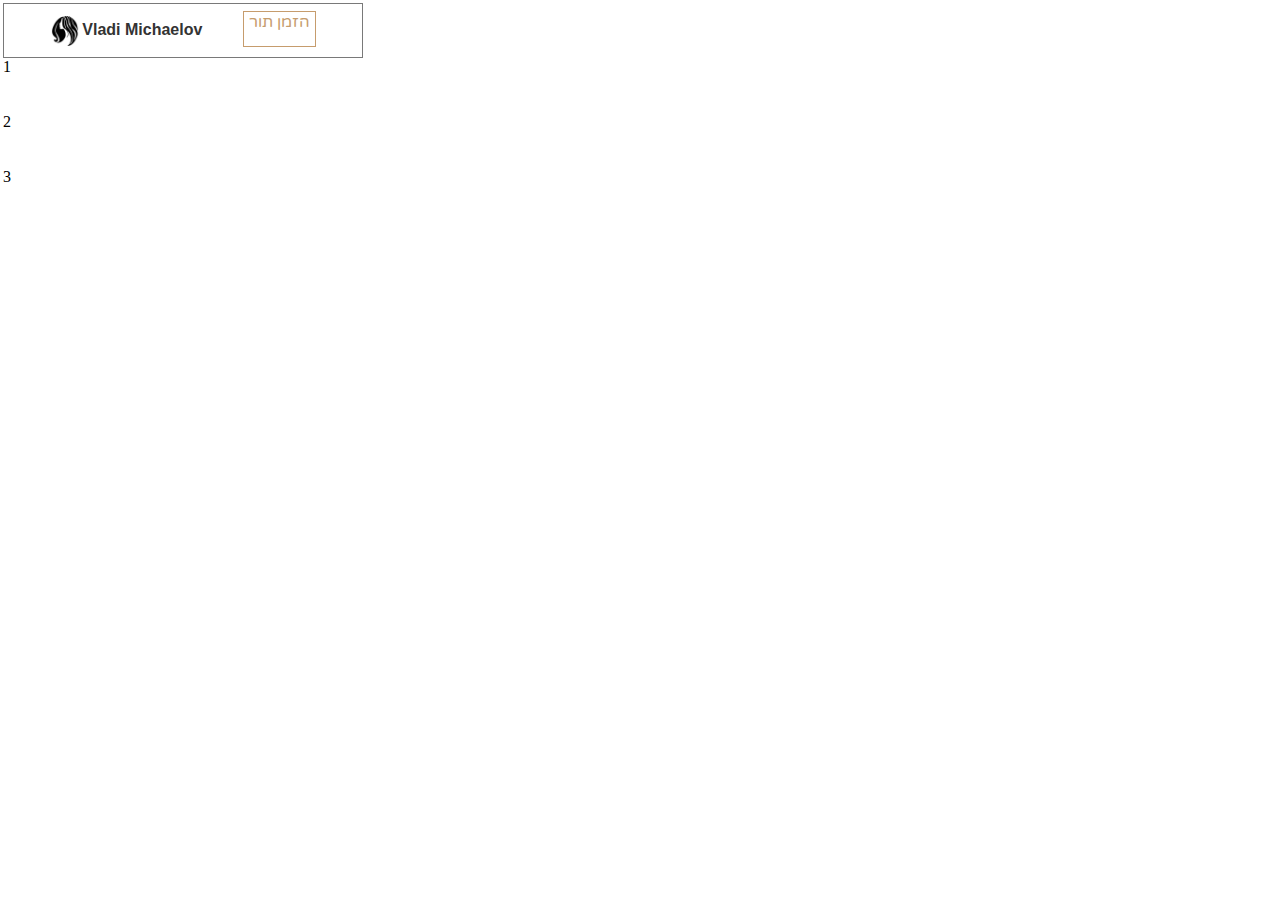
==== index.html @ 9dd2c102 "init commit" ====
<!DOCTYPE html>
<html lang="en">
  <head>
    <meta charset="UTF-8" />
    <meta http-equiv="X-UA-Compatible" content="IE=edge" />
    <meta name="viewport" content="width=device-width, initial-scale=1.0" />

    <link rel="stylesheet" href="styles.css" />

    <title>Vladi Michaelov</title>
  </head>
  <body>
    <div class="container">
      <div class="header">
        <img src="./pics/header-pic.png" id="headerPic" alt="" />
        <p class="vladi">Vladi Michaelov</p>
        <p class="book">הזמן תור</p>
      </div>
      <div class="div mainPic">1</div>
      <div class="div newOnShelf">2</div>
      <div class="div rotatingPics">3</div>
    </div>
    <script src="script.js"></script>
  </body>
</html>
---- styles.css ----
@import url('https://fonts.googleapis.com/css2?family=Assistant:wght@400;700&display=swap');
@import url('https://fonts.googleapis.com/css2?family=Varela+Round&display=swap');



body {
  margin: 3px;
}
.container {
  display: grid;
  margin: auto auto;
  padding: auto;
  grid-template-columns: 360px;
  grid-template-rows: 1fr 1fr 1fr 1fr 1fr;
}

.header {
  display: flex;
  justify-content: center;
  align-content: center;
  width: 360px;
  height: 55px;
  padding: 20px;
  border: 1px solid #797979;
  background-color: #ffffff;
  box-sizing: border-box;
  grid-column-start: 1;
  grid-row-start: 1;
}

#headerPic {
  position: relative;
  bottom: 0.5em;
  padding: 0px 0px 2px 0px;
  width: 30px;
  height: 30px;
}

.vladi {
  position: relative;
  right:1.2em;
  bottom: 1.2em;
  width: 163px;
  height: 39px;
  background-color: rgba(255, 255, 255, 0);
  box-sizing: border-box;
  font-family: "Playfair Display Bold Roman", "Playfair Display Regular Roman",
    "Playfair Display", sans-serif;
  font-weight: 700;
  color: #333333;
  text-align: center;
  line-height: normal;
}

.book {
  position: relative;
  bottom: 1.8em;
    width: 73px;
    height: 36px;
    border: 1px solid #c69c6d;
    background-color: rgba(255, 255, 255, 0);
    box-sizing: border-box;
    font-family: "Varela Round", sans-serif;
    color: #c69c6d;
    text-align: center;
    line-height: normal;
  }
}
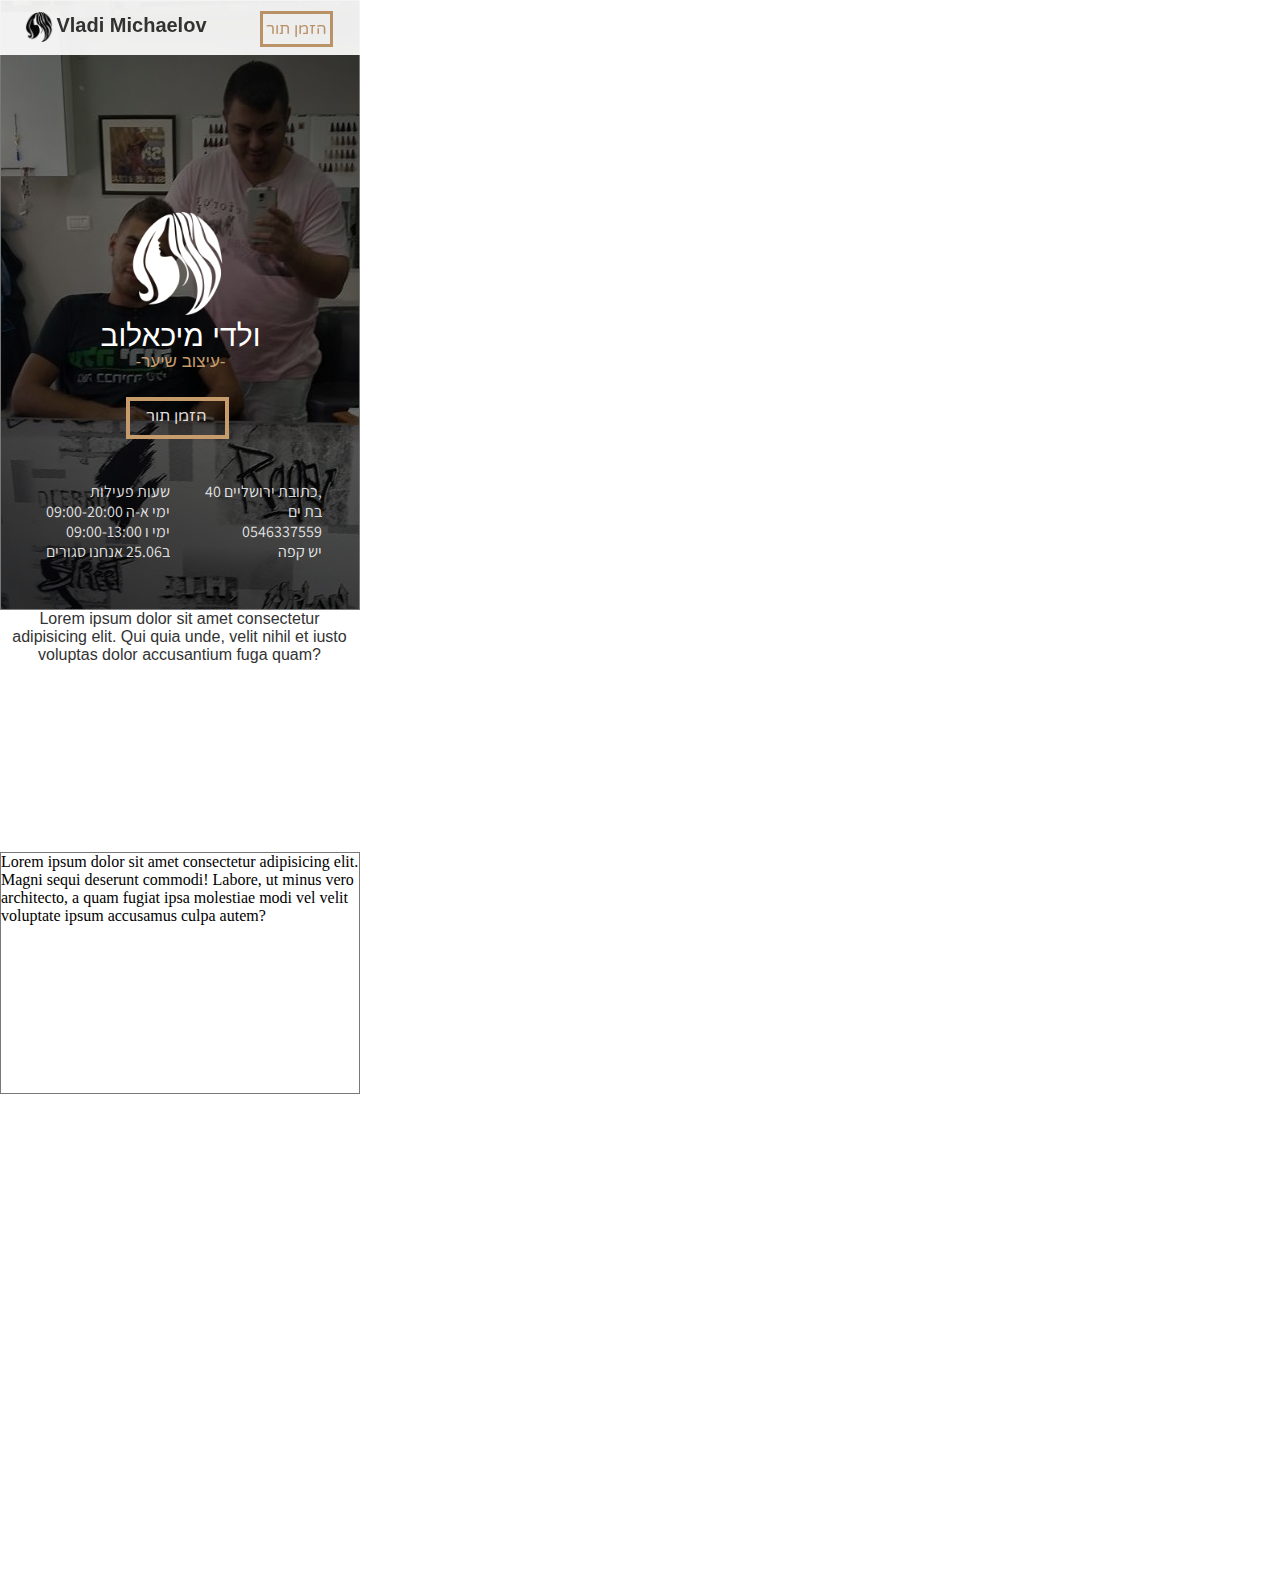
==== commit 39432360: "added content and adjusted positions of content" ====
--- a/index.html
+++ b/index.html
@@ -5,7 +5,7 @@
     <meta http-equiv="X-UA-Compatible" content="IE=edge" />
     <meta name="viewport" content="width=device-width, initial-scale=1.0" />
 
-    <link rel="stylesheet" href="styles.css" />
+    <link rel="stylesheet" href="style.css" />
 
     <title>Vladi Michaelov</title>
   </head>
@@ -14,11 +14,38 @@
       <div class="header">
         <img src="./pics/header-pic.png" id="headerPic" alt="" />
         <p class="vladi">Vladi Michaelov</p>
-        <p class="book">הזמן תור</p>
+        <p class="book1">הזמן תור</p>
       </div>
-      <div class="div mainPic">1</div>
-      <div class="div newOnShelf">2</div>
-      <div class="div rotatingPics">3</div>
+      <div class="topPic">
+        <p class="mainSymbol">
+          <img src="./pics/mainPic.png" alt="" class="mainPic" />
+        </p>
+        <p class="nameLine">ולדי מיכאלוב</p>
+        <p class="profTag">-עיצוב שיער-</p>
+        <p class="book2">הזמן תור</p>
+        <div class="infoContainer">
+          <p class="info info1">
+            כתובת ירושליים 40,<br />
+            בת ים <br />0546337559 <br />יש קפה
+          </p>
+          <p class="info info2">
+            שעות פעילות <br />
+            09:00-20:00 ימי א-ה <br />
+            09:00-13:00 ימי ו <br />
+
+            ב25.06 אנחנו סגורים
+          </p>
+        </div>
+      </div>
+      <div class="div newOnShelf">
+        Lorem ipsum dolor sit amet consectetur adipisicing elit. Qui quia unde,
+        velit nihil et iusto voluptas dolor accusantium fuga quam?
+      </div>
+      <div class="div rotatingPics">
+        Lorem ipsum dolor sit amet consectetur adipisicing elit. Magni sequi
+        deserunt commodi! Labore, ut minus vero architecto, a quam fugiat ipsa
+        molestiae modi vel velit voluptate ipsum accusamus culpa autem?
+      </div>
     </div>
     <script src="script.js"></script>
   </body>
--- a/style.css
+++ b/style.css
@@ -0,0 +1,170 @@
+@import url("https://fonts.googleapis.com/css2?family=Assistant:wght@400;700&display=swap");
+@import url("https://fonts.googleapis.com/css2?family=Varela+Round&display=swap");
+
+body {
+  margin: 0px;
+}
+.container {
+  display: grid;
+  margin: auto auto;
+  padding: auto;
+  grid-template-columns: 360px;
+  grid-template-rows: 38.125em 1fr 1fr 1fr 1fr;
+}
+
+.header {
+  display: flex;
+  /* justify-content: center; */
+  align-content: center;
+  position: fixed;
+  top: 0;
+  opacity: 92%;
+  filter: blur(0.3px);
+  width: 360px;
+  height: 55px;
+  background-color: #ffffff;
+  box-sizing: border-box;
+  z-index: 10;
+}
+
+#headerPic {
+  position: absolute;
+  left: 24px;
+  bottom: 11px;
+  padding: 0px 0px 2px 0px;
+  width: 30px;
+  height: 30px;
+}
+
+.vladi {
+  position: absolute;
+  left: 50px;
+  bottom: -2px;
+  width: 163px;
+  font-size: 20px;
+  background-color: rgba(255, 255, 255, 0);
+  box-sizing: border-box;
+  font-family: "Playfair Display Bold Roman", "Playfair Display Regular Roman",
+    "Playfair Display", sans-serif;
+  font-weight: 700;
+  color: #333333;
+  text-align: center;
+  /* line-height: normal; */
+  opacity: 100%;
+}
+
+.book1 {
+  position: absolute;
+  right: 27px;
+  top: -0.3em;
+  width: 73px;
+  height: 36px;
+  padding-top: 0.3em;
+  border: 3px solid #c69c6d;
+  background-color: rgba(255, 255, 255, 0);
+  box-sizing: border-box;
+  font-family: "Varela Round", sans-serif;
+  color: #c69c6d;
+  text-align: center;
+  line-height: normal;
+}
+
+.topPic {
+  background-image: url(./pics/topPic.png),
+    linear-gradient(
+      -150.57837368514885deg,
+      rgba(0, 0, 0, 0.74) 7.678104774544462%,
+      rgba(0, 0, 0, 0.51) 41.23289996427217%,
+      rgba(0, 0, 0, 0.78) 95.98019737909107%
+    );
+  background-blend-mode: multiply;
+  grid-row-start: 1;
+  width: 360px;
+  border: 1px solid #797979;
+  box-sizing: border-box;
+  z-index: 5;
+}
+
+.mainPic {
+  width: 103px;
+  height: 103px;
+  position: relative;
+  left: 35%;
+  top: 195px;
+}
+
+.nameLine {
+  position: relative;
+  top: 165px;
+  width: 359px;
+  height: 58px;
+  font-size: 30px;
+  font-family: "Arial Regular", "Arial", sans-serif;
+  color: white;
+  text-align: center;
+}
+
+.profTag {
+  position: relative;
+  top: 110px;
+  width: 359px;
+  height: 58px;
+  font-size: 17px;
+  font-family: "Arial Regular", "Arial", sans-serif;
+  text-align: center;
+  color: #c69c6d;
+}
+
+.book2 {
+  position: relative;
+  top: 80px;
+  left: 35%;
+  width: 103px;
+  height: 42px;
+  border: 4px solid #c69c6d;
+  box-sizing: border-box;
+  font-family: "Varela Round", sans-serif;
+  color: rgba(255, 255, 255, 0.87);
+  padding: 5px 0px 0px 16px;
+}
+
+.infoContainer {
+  display: flex;
+  position: relative;
+  top: 110px;
+  line-height: 20px;
+  font-family: "Assistant", sans-serif;
+  color: rgba(255, 255, 255, 0.87);
+  text-align: right;
+}
+
+.info1 {
+  position: inherit;
+  bottom: 19px;
+  left: 57%;
+}
+
+.info2 {
+  position: inherit;
+  bottom: 19px;
+  right: 20%;
+}
+
+.newOnShelf {
+  width: 359px;
+
+  background-color: rgba(255, 255, 255, 0);
+  box-sizing: border-box;
+  font-family: "Arial Regular", "Arial", sans-serif;
+  color: #333333;
+  text-align: center;
+  line-height: normal;
+}
+
+.rotatingPics {
+  width: 360px;
+  height: 242px;
+  border: 1px solid #797979;
+  background-color: #ffffff;
+  box-sizing: border-box;
+}
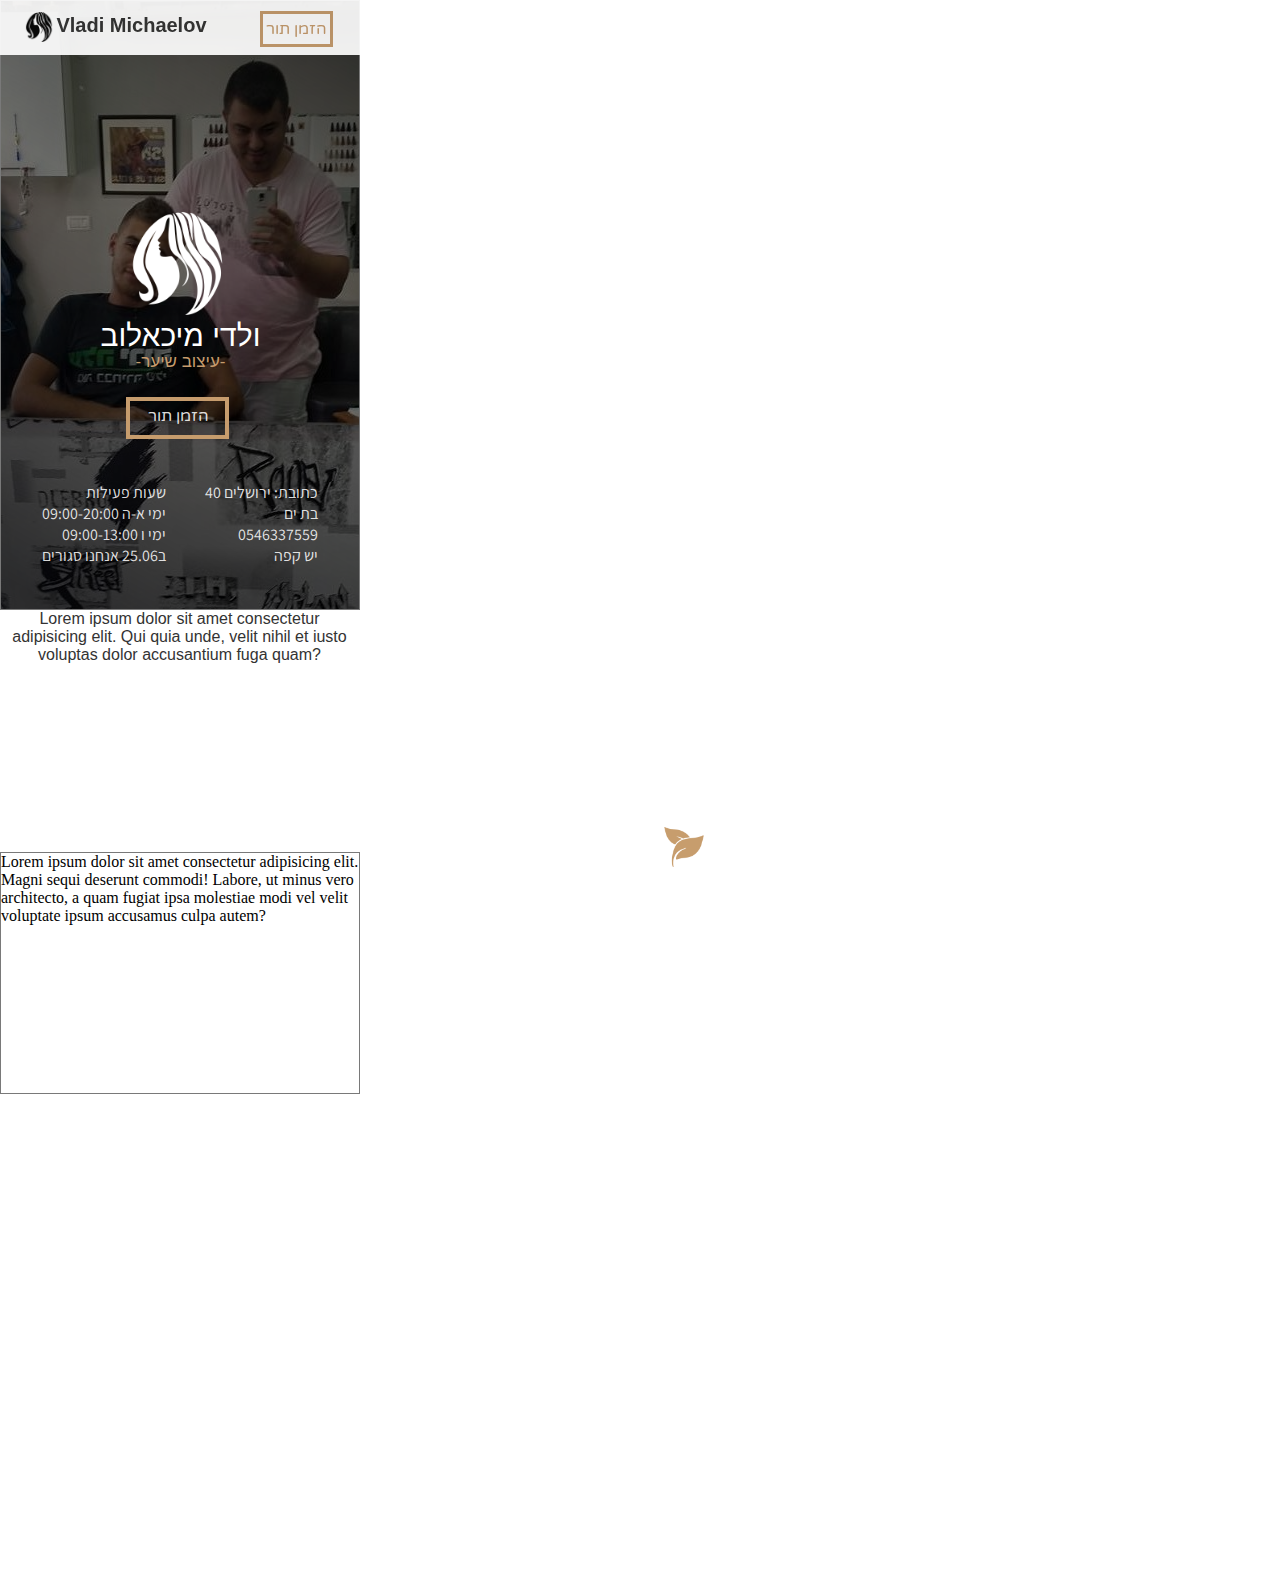
==== commit ac9f87b8: "fixed responsive elements in buttons, leaf and header" ====
--- a/index.html
+++ b/index.html
@@ -13,8 +13,8 @@
     <div class="container">
       <div class="header">
         <img src="./pics/header-pic.png" id="headerPic" alt="" />
-        <p class="vladi">Vladi Michaelov</p>
-        <p class="book1">הזמן תור</p>
+        <p class="headerText">Vladi Michaelov</p>
+        <p class="bookBtn book1">הזמן תור</p>
       </div>
       <div class="topPic">
         <p class="mainSymbol">
@@ -22,24 +22,28 @@
         </p>
         <p class="nameLine">ולדי מיכאלוב</p>
         <p class="profTag">-עיצוב שיער-</p>
-        <p class="book2">הזמן תור</p>
+        <p class="bookBtn book2">הזמן תור</p>
         <div class="infoContainer">
           <p class="info info1">
-            כתובת ירושליים 40,<br />
+            כתובת: ירושלים 40<br />
             בת ים <br />0546337559 <br />יש קפה
           </p>
           <p class="info info2">
             שעות פעילות <br />
             09:00-20:00 ימי א-ה <br />
             09:00-13:00 ימי ו <br />
-
             ב25.06 אנחנו סגורים
           </p>
         </div>
+        <p class="leaf">
+          <img src="./pics/leaf.png" alt="leaf" width="40px;" />
+        </p>
       </div>
-      <div class="div newOnShelf">
-        Lorem ipsum dolor sit amet consectetur adipisicing elit. Qui quia unde,
-        velit nihil et iusto voluptas dolor accusantium fuga quam?
+      <div class="midContainer">
+        <div class="div newOnShelf">
+          Lorem ipsum dolor sit amet consectetur adipisicing elit. Qui quia
+          unde, velit nihil et iusto voluptas dolor accusantium fuga quam?
+        </div>
       </div>
       <div class="div rotatingPics">
         Lorem ipsum dolor sit amet consectetur adipisicing elit. Magni sequi
--- a/style.css
+++ b/style.css
@@ -36,7 +36,7 @@
   height: 30px;
 }
 
-.vladi {
+.headerText {
   position: absolute;
   left: 50px;
   bottom: -2px;
@@ -53,6 +53,16 @@
   opacity: 100%;
 }
 
+.bookBtn {
+  border: 3px solid #c69c6d;
+  background-color: rgba(255, 255, 255, 0);
+  box-sizing: border-box;
+  font-family: "Varela Round", sans-serif;
+  color: #c69c6d;
+  text-align: center;
+  line-height: normal;
+}
+
 .book1 {
   position: absolute;
   right: 27px;
@@ -60,13 +70,6 @@
   width: 73px;
   height: 36px;
   padding-top: 0.3em;
-  border: 3px solid #c69c6d;
-  background-color: rgba(255, 255, 255, 0);
-  box-sizing: border-box;
-  font-family: "Varela Round", sans-serif;
-  color: #c69c6d;
-  text-align: center;
-  line-height: normal;
 }
 
 .topPic {
@@ -125,29 +128,37 @@
   box-sizing: border-box;
   font-family: "Varela Round", sans-serif;
   color: rgba(255, 255, 255, 0.87);
-  padding: 5px 0px 0px 16px;
+  padding: 5px 0px 0px 1px;
 }
 
 .infoContainer {
   display: flex;
   position: relative;
   top: 110px;
-  line-height: 20px;
   font-family: "Assistant", sans-serif;
   color: rgba(255, 255, 255, 0.87);
-  text-align: right;
 }
 
 .info1 {
+  text-align: right;
   position: inherit;
   bottom: 19px;
   left: 57%;
 }
 
 .info2 {
+  text-align: right;
   position: inherit;
   bottom: 19px;
   right: 20%;
+}
+
+.leaf {
+  grid-row-start: 3;
+  height: auto;
+  position: absolute;
+  bottom: 13px;
+  right: 45%;
 }
 
 .newOnShelf {
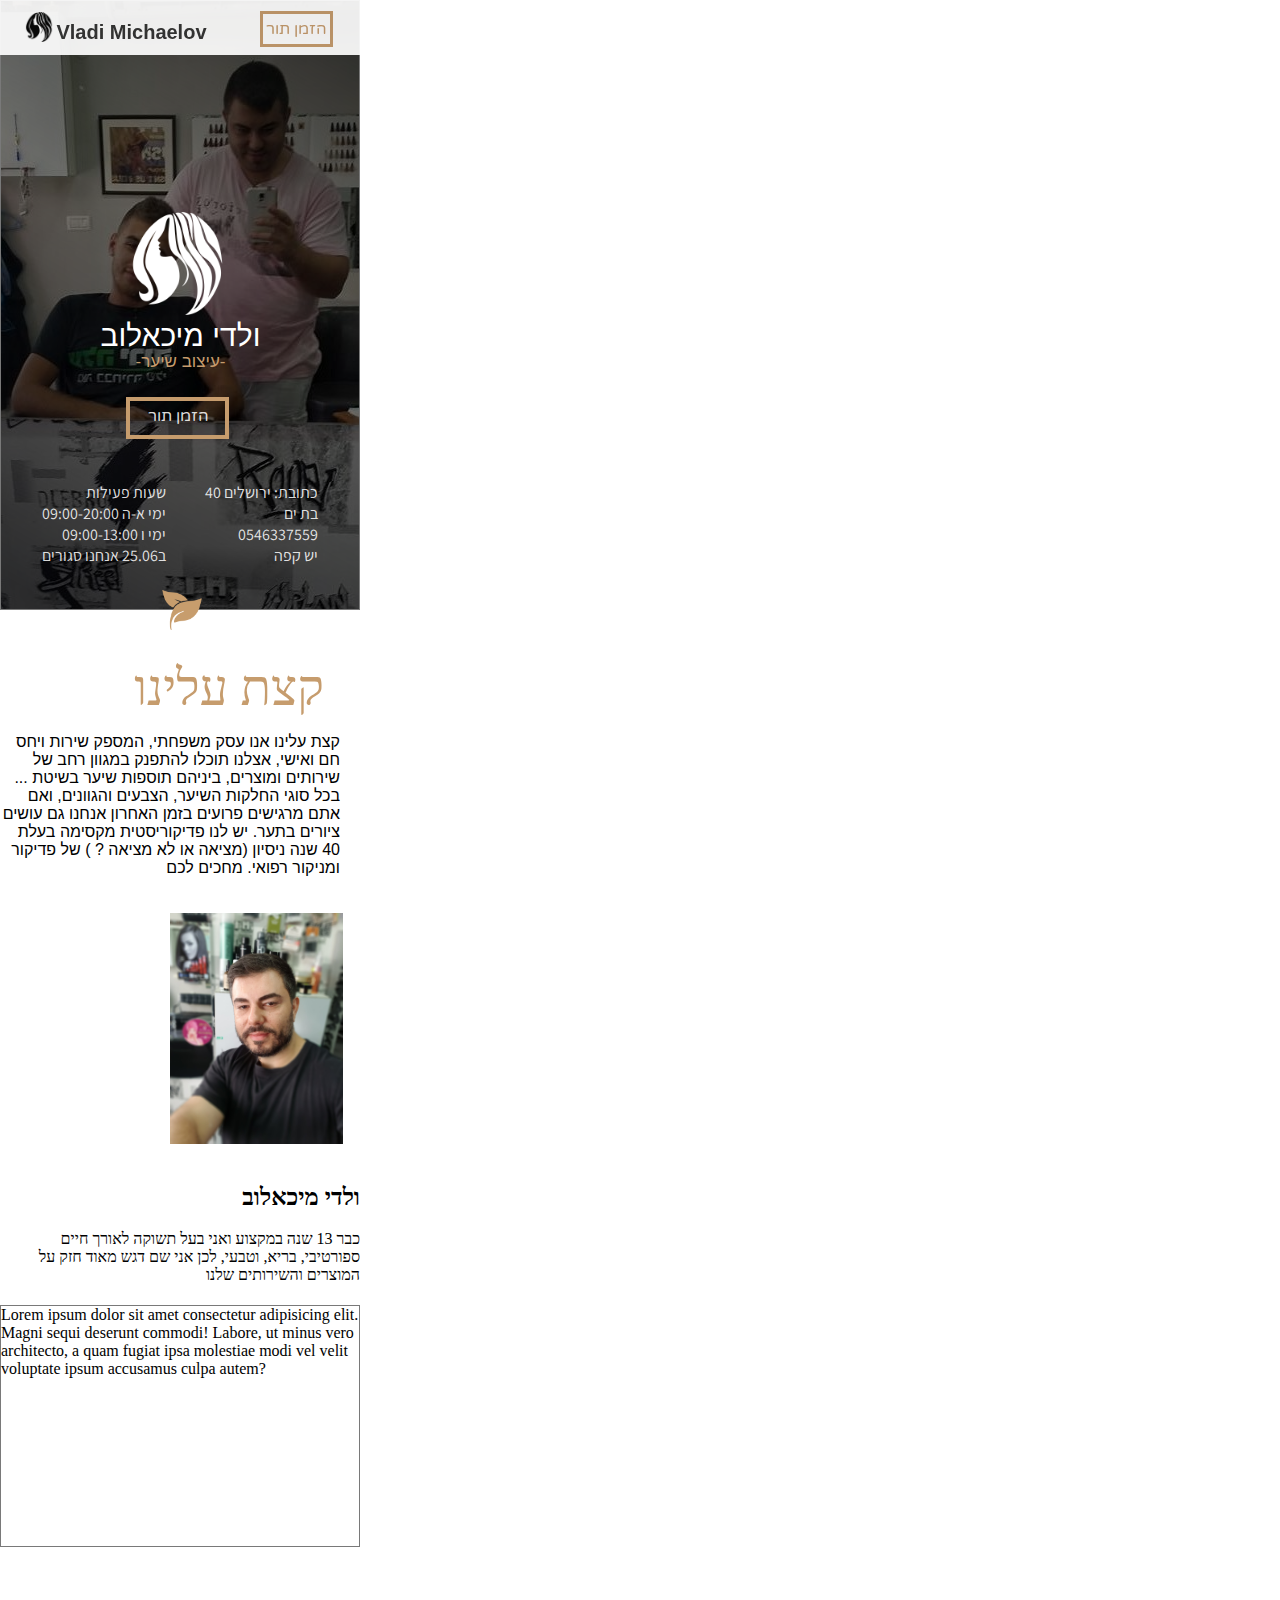
==== commit 7479f0e8: "added a second section and refreshed styles" ====
--- a/index.html
+++ b/index.html
@@ -13,7 +13,7 @@
     <div class="container">
       <div class="header">
         <img src="./pics/header-pic.png" id="headerPic" alt="" />
-        <p class="headerText">Vladi Michaelov</p>
+        <h1 class="headerText">Vladi Michaelov</h1>
         <p class="bookBtn book1">הזמן תור</p>
       </div>
       <div class="topPic">
@@ -35,14 +35,32 @@
             ב25.06 אנחנו סגורים
           </p>
         </div>
-        <p class="leaf">
-          <img src="./pics/leaf.png" alt="leaf" width="40px;" />
-        </p>
       </div>
       <div class="midContainer">
-        <div class="div newOnShelf">
-          Lorem ipsum dolor sit amet consectetur adipisicing elit. Qui quia
-          unde, velit nihil et iusto voluptas dolor accusantium fuga quam?
+        <img src="./pics/leaf.png" class="leaf" alt="leaf" width="40px;" />
+        <div class="div aboutUs">
+          <p class="aboutUsTitle">קצת עלינו</p>
+          <p class="aboutUsText">
+            קצת עלינו אנו עסק משפחתי, המספק שירות ויחס חם ואישי, אצלנו תוכלו
+            להתפנק במגוון רחב של שירותים ומוצרים, ביניהם תוספות שיער בשיטת ...
+            בכל סוגי החלקות השיער, הצבעים והגוונים, ואם אתם מרגישים פרועים בזמן
+            האחרון אנחנו גם עושים ציורים בתער. יש לנו פדיקוריסטית מקסימה בעלת 40
+            שנה ניסיון (מציאה או לא מציאה ? ) של פדיקור ומניקור רפואי. מחכים לכם
+          </p>
+          <p class="aboutVladi">
+            <img src="./pics/vladiPic.png" class="teamPics vladiPic" alt="" />
+            <h2>
+                ולדי מיכאלוב
+                </h2>
+
+                כבר 13 שנה במקצוע ואני בעל תשוקה לאורך חיים ספורטיבי, בריא, וטבעי, לכן אני שם דגש מאוד חזק על המוצרים והשירותים שלנו
+          </p>
+          <p class="aboutIvan">
+            <img src="./pics/ivanPic.png" class="teamPics ivanPic" alt="" />
+          </p>
+          <p class="aboutTanya">
+            <img src="./pics/tanyaPic.png" class="teamPics tanyaPic" alt="" />
+          </p>
         </div>
       </div>
       <div class="div rotatingPics">
--- a/style.css
+++ b/style.css
@@ -3,6 +3,10 @@
 
 body {
   margin: 0px;
+}
+
+.h1 .h2 {
+  font-family: "Varela Round", sans-serif;
 }
 .container {
   display: grid;
@@ -154,11 +158,11 @@
 }
 
 .leaf {
-  grid-row-start: 3;
   height: auto;
-  position: absolute;
-  bottom: 13px;
-  right: 45%;
+  position: relative;
+  bottom: 20px;
+  left: 45%;
+  z-index: 10;
 }
 
 .newOnShelf {
@@ -179,3 +183,36 @@
   background-color: #ffffff;
   box-sizing: border-box;
 }
+
+.aboutUs {
+  height: 646px;
+  text-align: right;
+}
+
+.aboutUsTitle {
+  color: #c69c6d;
+  font-size: 50px;
+  margin-top: 5px;
+  padding-right: 10%;
+  margin-bottom: 10px;
+}
+
+.aboutUsText {
+  font-family: "Arial Regular", "Arial", sans-serif;
+  padding-right: 20px;
+}
+
+.teamPics {
+  width: 173px;
+  height: auto;
+  padding: 20px;
+}
+
+.aboutVladi {
+  display: flex;
+  align-items: center;
+}
+.vladiPic {
+  position: relative;
+  left: 150px;
+}
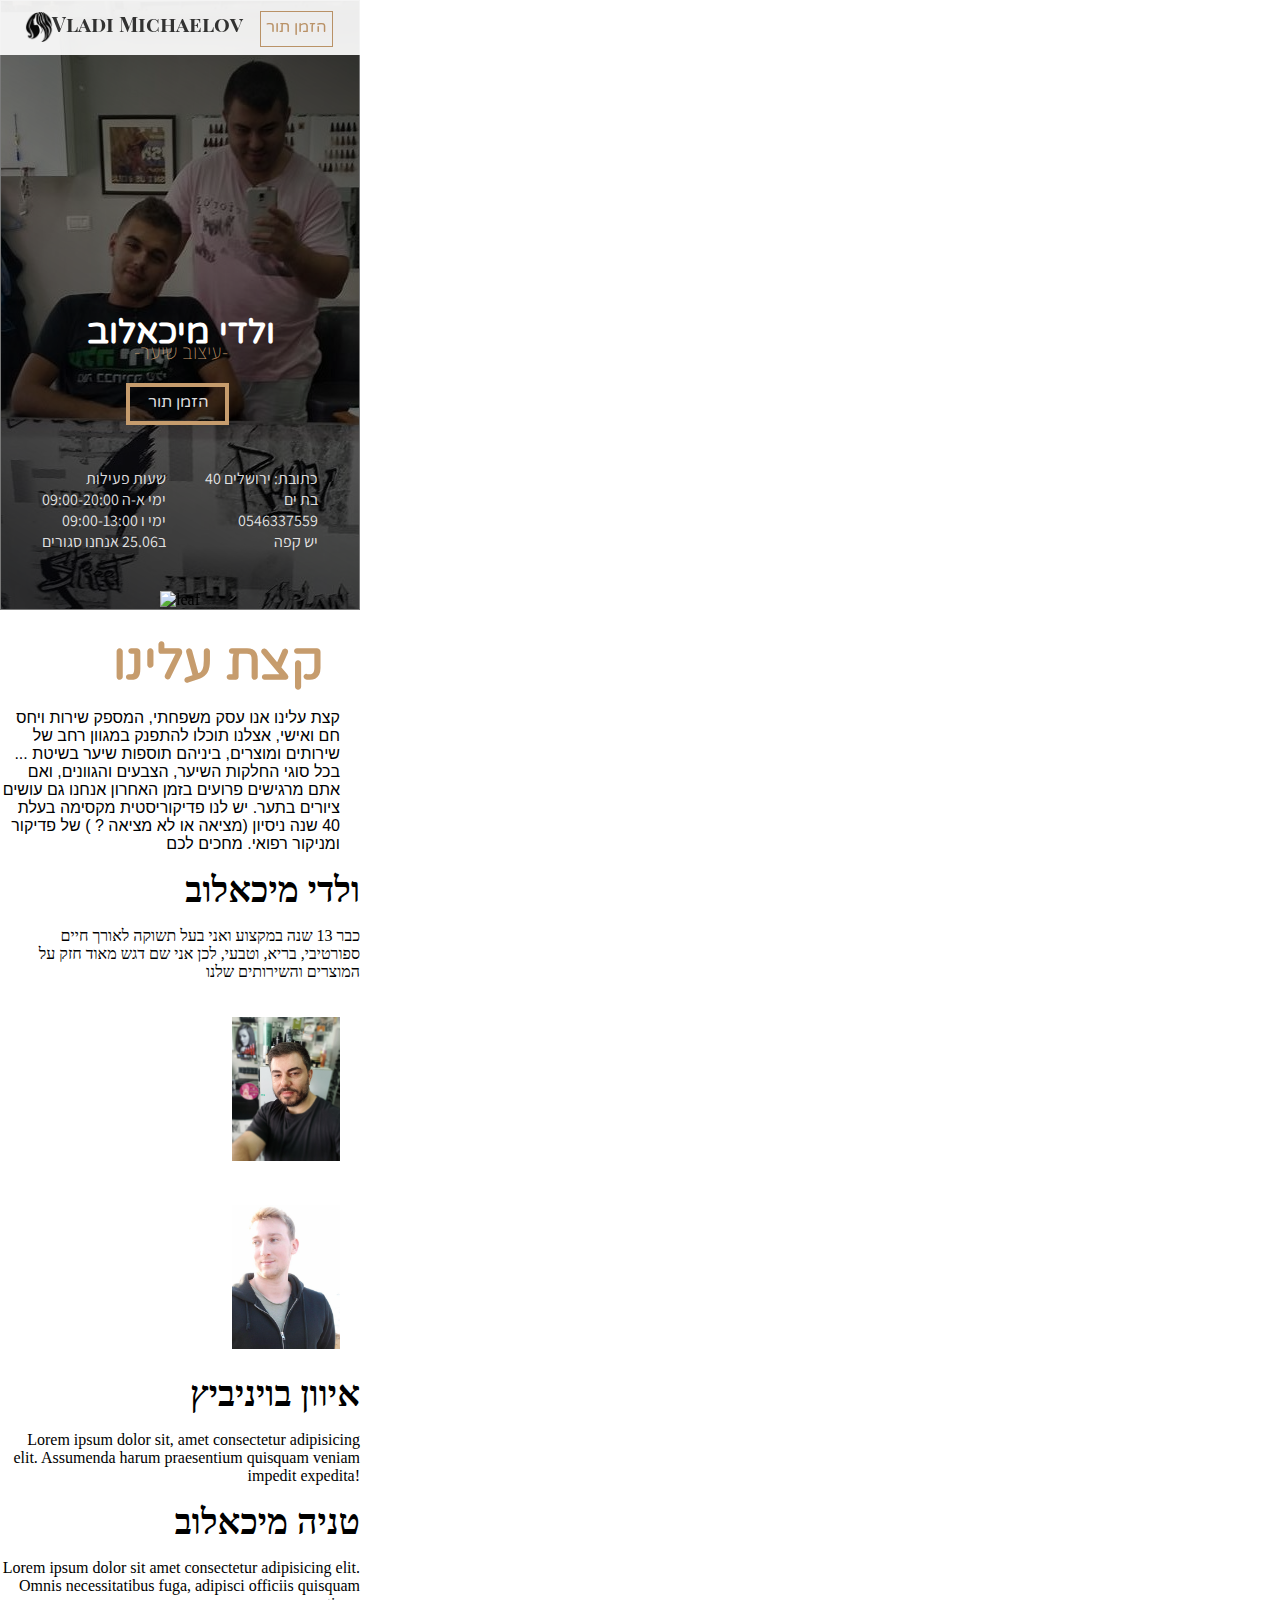
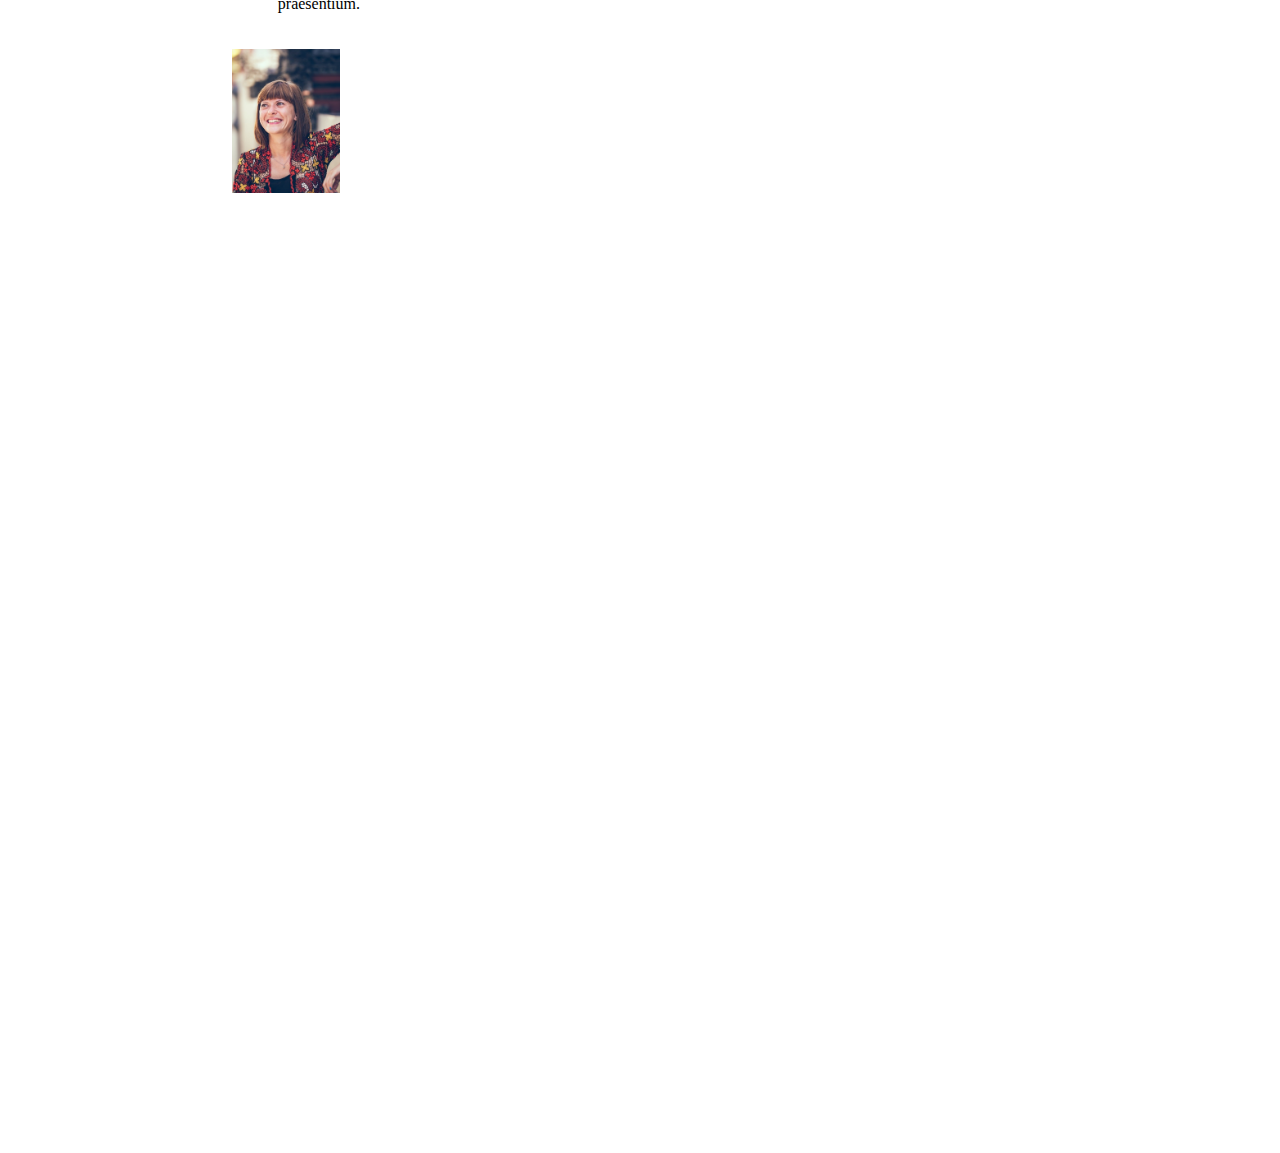
==== commit 6e840172: "Added elements and changed/added design" ====
--- a/index.html
+++ b/index.html
@@ -20,8 +20,8 @@
         <p class="mainSymbol">
           <img src="./pics/mainPic.png" alt="" class="mainPic" />
         </p>
-        <p class="nameLine">ולדי מיכאלוב</p>
-        <p class="profTag">-עיצוב שיער-</p>
+        <h1 class="nameLine">ולדי מיכאלוב</h1>
+        <h2 class="profTag">-עיצוב שיער-</h2>
         <p class="bookBtn book2">הזמן תור</p>
         <div class="infoContainer">
           <p class="info info1">
@@ -36,10 +36,10 @@
           </p>
         </div>
       </div>
-      <div class="midContainer">
-        <img src="./pics/leaf.png" class="leaf" alt="leaf" width="40px;" />
+      <div class="midContainer aboutContainer">
+        <img src="./pics/leaf04.png" class="leaf" alt="leaf" width="40px;" />
         <div class="div aboutUs">
-          <p class="aboutUsTitle">קצת עלינו</p>
+          <h1 class="aboutUsTitle">קצת עלינו</h1>
           <p class="aboutUsText">
             קצת עלינו אנו עסק משפחתי, המספק שירות ויחס חם ואישי, אצלנו תוכלו
             להתפנק במגוון רחב של שירותים ומוצרים, ביניהם תוספות שיער בשיטת ...
@@ -47,26 +47,33 @@
             האחרון אנחנו גם עושים ציורים בתער. יש לנו פדיקוריסטית מקסימה בעלת 40
             שנה ניסיון (מציאה או לא מציאה ? ) של פדיקור ומניקור רפואי. מחכים לכם
           </p>
-          <p class="aboutVladi">
-            <img src="./pics/vladiPic.png" class="teamPics vladiPic" alt="" />
-            <h2>
-                ולדי מיכאלוב
-                </h2>
+        </div>
 
-                כבר 13 שנה במקצוע ואני בעל תשוקה לאורך חיים ספורטיבי, בריא, וטבעי, לכן אני שם דגש מאוד חזק על המוצרים והשירותים שלנו
+        <div class="aboutVladi">
+          <h3 class="artists vladi">ולדי מיכאלוב</h3>
+          <p class="artistDescription">
+            כבר 13 שנה במקצוע ואני בעל תשוקה לאורך חיים ספורטיבי, בריא, וטבעי,
+            לכן אני שם דגש מאוד חזק על המוצרים והשירותים שלנו
           </p>
-          <p class="aboutIvan">
-            <img src="./pics/ivanPic.png" class="teamPics ivanPic" alt="" />
-          </p>
-          <p class="aboutTanya">
-            <img src="./pics/tanyaPic.png" class="teamPics tanyaPic" alt="" />
+          <img src="pics/vladiPic.png" class="teamPics vladiPic" alt="" />
+        </div>
+        <div class="aboutIvan">
+          <img src="pics\ivanPic.jpg" class="teamPics ivanPic" alt="" />
+          <h3 class="artists Ivan">איוון בויניביץ</h3>
+          <p class="artistDescription">
+            Lorem ipsum dolor sit, amet consectetur adipisicing elit. Assumenda
+            harum praesentium quisquam veniam impedit expedita!
           </p>
         </div>
-      </div>
-      <div class="div rotatingPics">
-        Lorem ipsum dolor sit amet consectetur adipisicing elit. Magni sequi
-        deserunt commodi! Labore, ut minus vero architecto, a quam fugiat ipsa
-        molestiae modi vel velit voluptate ipsum accusamus culpa autem?
+        <div class="aboutTanya">
+          <h3 class="artists tanya">טניה מיכאלוב</h3>
+          <p class="artistDescription">
+            Lorem ipsum dolor sit amet consectetur adipisicing elit. Omnis
+            necessitatibus fuga, adipisci officiis quisquam praesentium.
+          </p>
+
+          <img src="pics\tanyaPic.jpg" class="teamPics tanyaPic" alt="" />
+        </div>
       </div>
     </div>
     <script src="script.js"></script>
--- a/style.css
+++ b/style.css
@@ -1,31 +1,46 @@
 @import url("https://fonts.googleapis.com/css2?family=Assistant:wght@400;700&display=swap");
 @import url("https://fonts.googleapis.com/css2?family=Varela+Round&display=swap");
+@import url("https://fonts.googleapis.com/css2?family=Playfair+Display+SC&display=swap");
 
 body {
   margin: 0px;
-}
-
-.h1 .h2 {
+  text-align: right;
+  width: 360px;
+}
+
+h1 {
   font-family: "Varela Round", sans-serif;
+  font-size: 34px;
+  color: #c69c6d;
+}
+
+h2 {
+  font-family: "-Assistant - Regular";
+  font-size: 21px;
+  color: #c69c6d;
+}
+
+h3 {
+  /* font-family: ; */
+  font-size: 2.225047679593134em;
+  color: black;
+  position: relative;
 }
 .container {
   display: grid;
-  margin: auto auto;
-  padding: auto;
   grid-template-columns: 360px;
-  grid-template-rows: 38.125em 1fr 1fr 1fr 1fr;
+  grid-template-rows: 38.125em auto 58.5em;
 }
 
 .header {
   display: flex;
-  /* justify-content: center; */
   align-content: center;
   position: fixed;
   top: 0;
   opacity: 92%;
   filter: blur(0.3px);
-  width: 360px;
-  height: 55px;
+  width: 100%;
+  height: 3.4375em;
   background-color: #ffffff;
   box-sizing: border-box;
   z-index: 10;
@@ -33,32 +48,29 @@
 
 #headerPic {
   position: absolute;
-  left: 24px;
-  bottom: 11px;
+  left: 1.5em;
+  bottom: 0.6875em;
   padding: 0px 0px 2px 0px;
-  width: 30px;
-  height: 30px;
+  width: 1.875em;
+  height: 1.875em;
 }
 
 .headerText {
   position: absolute;
-  left: 50px;
-  bottom: -2px;
-  width: 163px;
-  font-size: 20px;
+  left: 2.5em;
+  bottom: 0.2em;
+  font-size: 1.3em;
   background-color: rgba(255, 255, 255, 0);
   box-sizing: border-box;
-  font-family: "Playfair Display Bold Roman", "Playfair Display Regular Roman",
-    "Playfair Display", sans-serif;
+  font-family: "Playfair Display SC", sans-serif;
   font-weight: 700;
   color: #333333;
   text-align: center;
-  /* line-height: normal; */
   opacity: 100%;
 }
 
 .bookBtn {
-  border: 3px solid #c69c6d;
+  border: 4px solid #c69c6d;
   background-color: rgba(255, 255, 255, 0);
   box-sizing: border-box;
   font-family: "Varela Round", sans-serif;
@@ -69,11 +81,12 @@
 
 .book1 {
   position: absolute;
-  right: 27px;
   top: -0.3em;
+  left: 260px;
   width: 73px;
   height: 36px;
   padding-top: 0.3em;
+  border-width: thin;
 }
 
 .topPic {
@@ -84,9 +97,12 @@
       rgba(0, 0, 0, 0.51) 41.23289996427217%,
       rgba(0, 0, 0, 0.78) 95.98019737909107%
     );
+  background-repeat: no-repeat;
+  background-size: auto;
   background-blend-mode: multiply;
   grid-row-start: 1;
-  width: 360px;
+  width: 100%;
+  height: auto;
   border: 1px solid #797979;
   box-sizing: border-box;
   z-index: 5;
@@ -94,10 +110,10 @@
 
 .mainPic {
   width: 103px;
-  height: 103px;
+  height: auto;
   position: relative;
   left: 35%;
-  top: 195px;
+  top: 12.3em;
 }
 
 .nameLine {
@@ -106,7 +122,8 @@
   width: 359px;
   height: 58px;
   font-size: 30px;
-  font-family: "Arial Regular", "Arial", sans-serif;
+  font-family: "Varela round";
+  font-size: 2.125em;
   color: white;
   text-align: center;
 }
@@ -116,8 +133,9 @@
   top: 110px;
   width: 359px;
   height: 58px;
-  font-size: 17px;
-  font-family: "Arial Regular", "Arial", sans-serif;
+  font-size: 1.3125em;
+  font-family: "Assistant";
+  font-weight: 200;
   text-align: center;
   color: #c69c6d;
 }
@@ -137,8 +155,9 @@
 
 .infoContainer {
   display: flex;
-  position: relative;
-  top: 110px;
+  flex-wrap: wrap;
+  position: relative;
+  top: 6.875em;
   font-family: "Assistant", sans-serif;
   color: rgba(255, 255, 255, 0.87);
 }
@@ -155,14 +174,6 @@
   position: inherit;
   bottom: 19px;
   right: 20%;
-}
-
-.leaf {
-  height: auto;
-  position: relative;
-  bottom: 20px;
-  left: 45%;
-  z-index: 10;
 }
 
 .newOnShelf {
@@ -185,8 +196,8 @@
 }
 
 .aboutUs {
-  height: 646px;
-  text-align: right;
+  text-align: right;
+  /* grid-row: 1/ 3; */
 }
 
 .aboutUsTitle {
@@ -203,16 +214,33 @@
 }
 
 .teamPics {
-  width: 173px;
+  width: 30%;
   height: auto;
   padding: 20px;
 }
 
+.aboutContainer {
+  display: grid;
+  grid-template-columns: 360px;
+  grid-template-rows: 50%, 1fr 1fr 1fr;
+}
+
+.leaf {
+  height: auto;
+  position: relative;
+  left: 10em;
+  bottom: 1.2em;
+  z-index: 10;
+}
+
+.artists {
+  margin: 0px;
+}
 .aboutVladi {
-  display: flex;
-  align-items: center;
-}
-.vladiPic {
-  position: relative;
-  left: 150px;
-}
+}
+
+.aboutIvan {
+}
+
+.aboutTanya {
+}
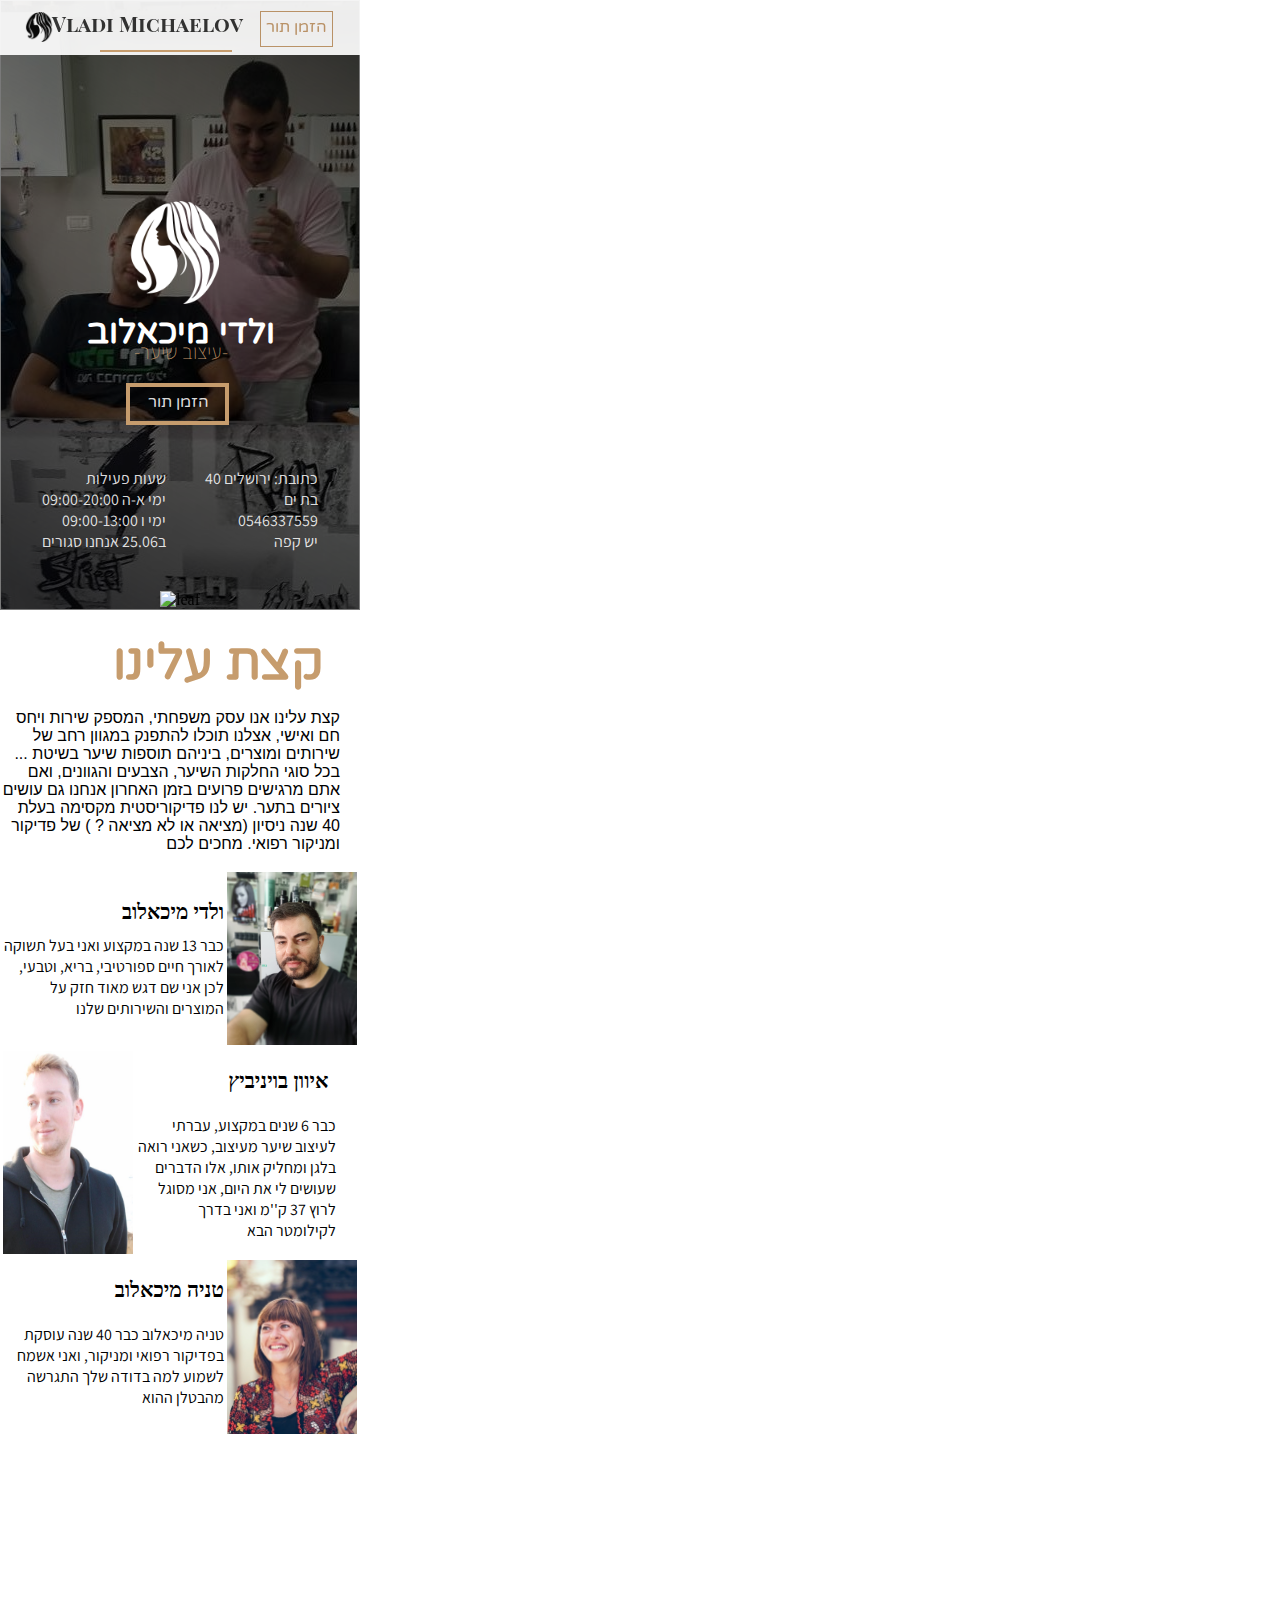
==== commit c76eca16: "Added pictures, styles and arranged elements on aboutUs section" ====
--- a/index.html
+++ b/index.html
@@ -50,28 +50,35 @@
         </div>
 
         <div class="aboutVladi">
-          <h3 class="artists vladi">ולדי מיכאלוב</h3>
-          <p class="artistDescription">
-            כבר 13 שנה במקצוע ואני בעל תשוקה לאורך חיים ספורטיבי, בריא, וטבעי,
-            לכן אני שם דגש מאוד חזק על המוצרים והשירותים שלנו
-          </p>
-          <img src="pics/vladiPic.png" class="teamPics vladiPic" alt="" />
+          <div class="VladiContainer">
+            <h3 class="artists vladi">ולדי מיכאלוב</h3>
+            <p class="artistDescription">
+              כבר 13 שנה במקצוע ואני בעל תשוקה לאורך חיים ספורטיבי, בריא, וטבעי,
+              לכן אני שם דגש מאוד חזק על המוצרים והשירותים שלנו
+            </p>
+          </div>
+          <div class="vladiFrame"></div>
+          <img src="pics/vladiPic.png" class="teamPics" alt="" />
         </div>
         <div class="aboutIvan">
           <img src="pics\ivanPic.jpg" class="teamPics ivanPic" alt="" />
-          <h3 class="artists Ivan">איוון בויניביץ</h3>
-          <p class="artistDescription">
-            Lorem ipsum dolor sit, amet consectetur adipisicing elit. Assumenda
-            harum praesentium quisquam veniam impedit expedita!
-          </p>
+          <div class="ivanContainer">
+            <h3 class="artists ivan">איוון בויניביץ</h3>
+            <p class="artistDescription ivanDescription">
+              כבר 6 שנים במקצוע, עברתי לעיצוב שיער מעיצוב, כשאני רואה בלגן
+              ומחליק אותו, אלו הדברים שעושים לי את היום, אני מסוגל לרוץ 37 ק''מ
+              ואני בדרך לקילומטר הבא
+            </p>
+          </div>
         </div>
         <div class="aboutTanya">
-          <h3 class="artists tanya">טניה מיכאלוב</h3>
-          <p class="artistDescription">
-            Lorem ipsum dolor sit amet consectetur adipisicing elit. Omnis
-            necessitatibus fuga, adipisci officiis quisquam praesentium.
-          </p>
-
+          <div class="tanyaContainer">
+            <h3 class="artists tanya">טניה מיכאלוב</h3>
+            <p class="artistDescription">
+              טניה מיכאלוב כבר 40 שנה עוסקת בפדיקור רפואי ומניקור, ואני אשמח
+              לשמוע למה בדודה שלך התגרשה מהבטלן ההוא
+            </p>
+          </div>
           <img src="pics\tanyaPic.jpg" class="teamPics tanyaPic" alt="" />
         </div>
       </div>
--- a/style.css
+++ b/style.css
@@ -21,8 +21,9 @@
 }
 
 h3 {
-  /* font-family: ; */
-  font-size: 2.225047679593134em;
+  font-family: Assistant - Semi-bold;
+  font-weight: 600;
+  font-size: 1.3125em;
   color: black;
   position: relative;
 }
@@ -112,8 +113,8 @@
   width: 103px;
   height: auto;
   position: relative;
-  left: 35%;
-  top: 12.3em;
+  right: 37%;
+  top: 11.5em;
 }
 
 .nameLine {
@@ -234,13 +235,45 @@
 }
 
 .artists {
-  margin: 0px;
+  margin: px;
+}
+.teamPics {
+  width: 8.125em;
+  height: auto;
+  padding: 3px;
+}
+
+.artistDescription {
+  font-family: "Assistant";
+  font-size: 1em;
 }
 .aboutVladi {
+  display: flex;
+}
+
+.vladi {
+  top: 0.5em;
+  font-size: 1.3em;
+}
+.vladiFrame {
+  width: 8.125em;
+  border: solid;
+  border-width: 1px;
+  border-color: #c69c6d;
+  position: absolute;
+  left: 100px;
+  top: 50px;
+  z-index: 10;
 }
 
 .aboutIvan {
+  display: flex;
+}
+.ivanDescription,
+.ivan {
+  padding-right: 1.5em;
 }
 
 .aboutTanya {
-}
+  display: flex;
+}
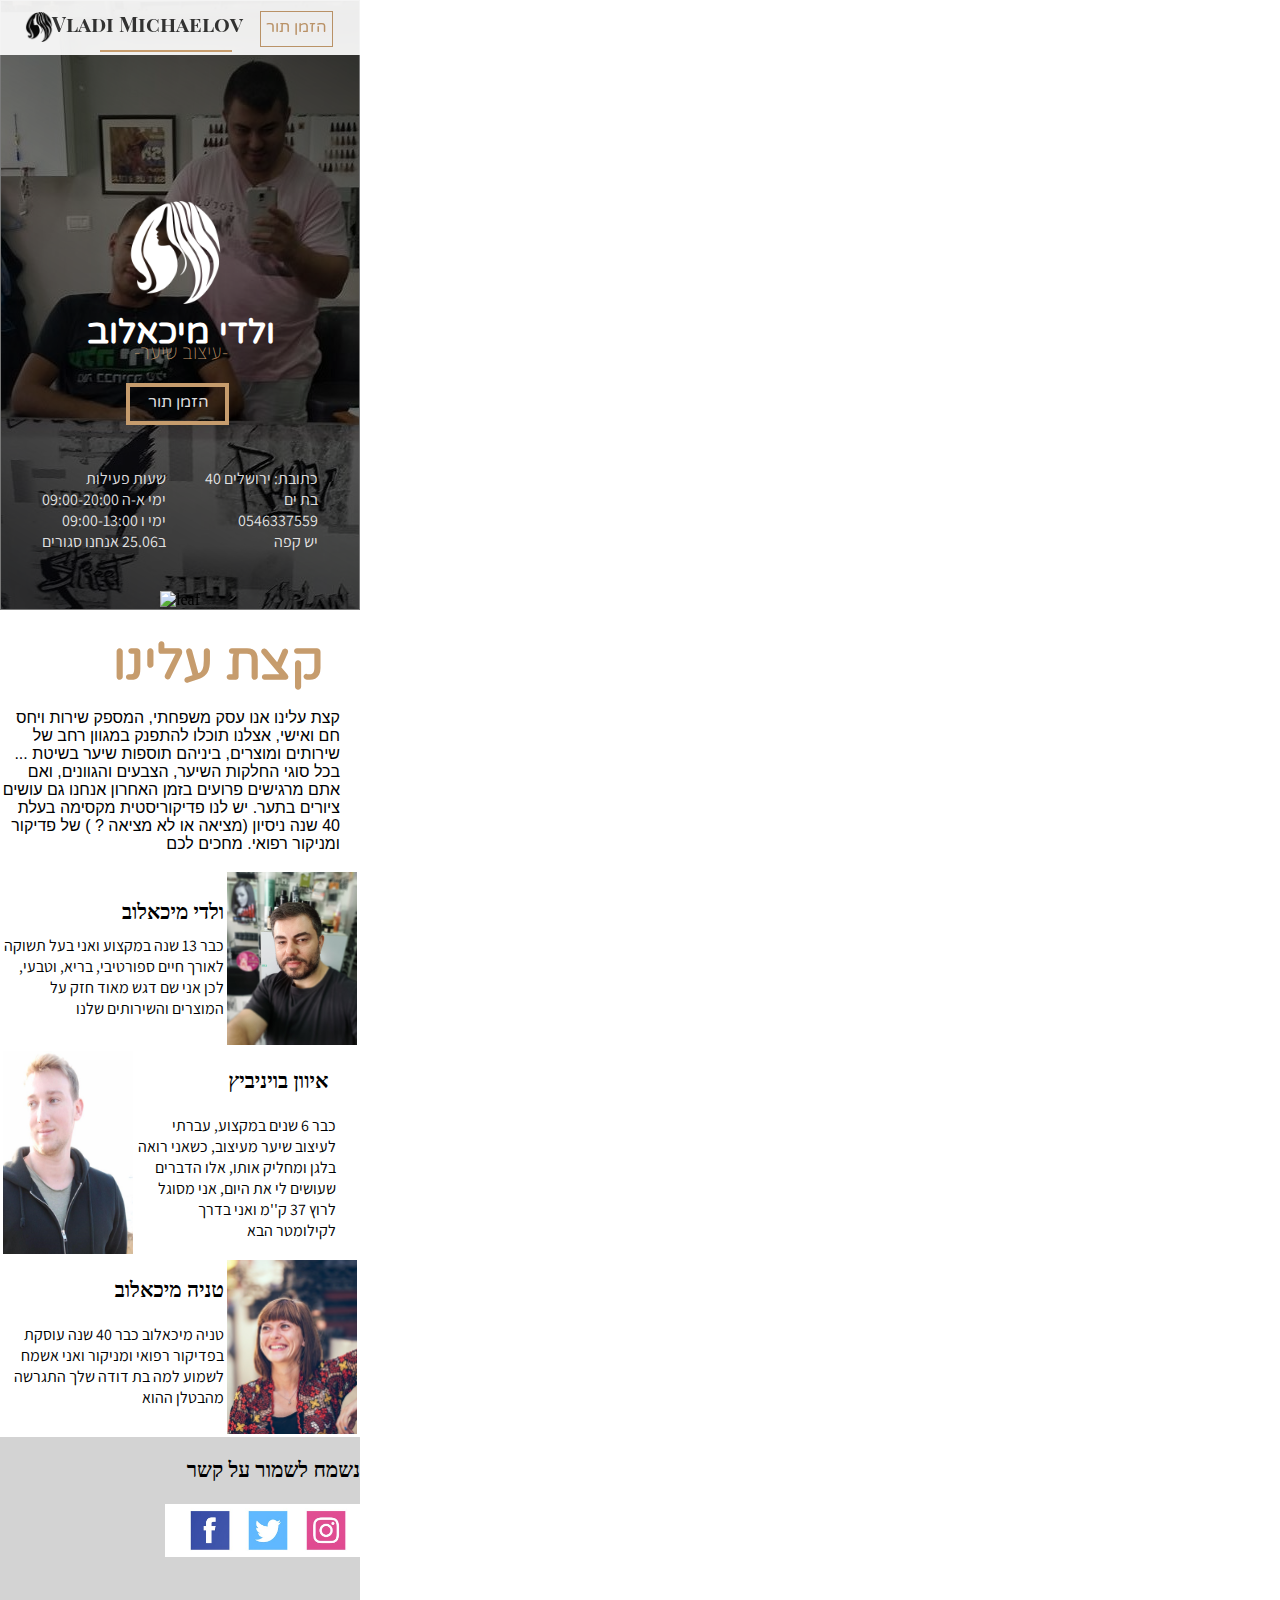
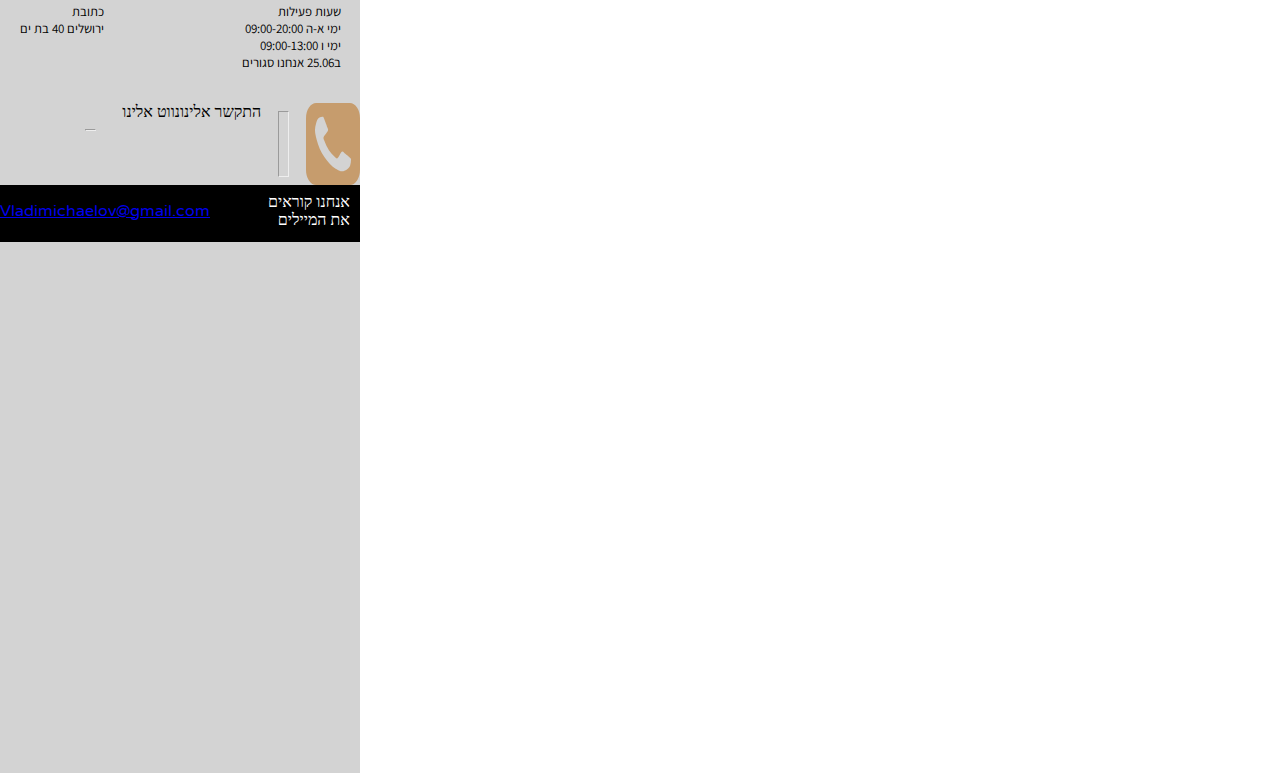
==== commit 87466dd8: "Added more elements and styling" ====
--- a/index.html
+++ b/index.html
@@ -75,11 +75,59 @@
           <div class="tanyaContainer">
             <h3 class="artists tanya">טניה מיכאלוב</h3>
             <p class="artistDescription">
-              טניה מיכאלוב כבר 40 שנה עוסקת בפדיקור רפואי ומניקור, ואני אשמח
-              לשמוע למה בדודה שלך התגרשה מהבטלן ההוא
+              טניה מיכאלוב כבר 40 שנה עוסקת בפדיקור רפואי ומניקור ואני אשמח
+              לשמוע למה בת דודה שלך התגרשה מהבטלן ההוא
             </p>
           </div>
           <img src="pics\tanyaPic.jpg" class="teamPics tanyaPic" alt="" />
+        </div>
+      </div>
+
+      <div class="footerContainer">
+        <div class="social">
+          <h3>נשמח לשמור על קשר</h3>
+
+          <img
+            src="/pics/socialpic.jpg"
+            class="socialpic"
+            alt="Social Networks"
+          />
+        </div>
+        <div class="infoContainer1">
+          <p class="address">
+            כתובת<br>
+             ירושלים 40 בת ים 
+          </p>
+          <p class="operationHours">
+            שעות פעילות <br />
+            09:00-20:00 ימי א-ה <br />
+            09:00-13:00 ימי ו <br />
+            ב25.06 אנחנו סגורים
+          </p>
+        </div>
+
+        <div class="callUs">
+          התקשר אלינו
+          <hr width="5%" />
+          <img src="/pics/call.svg" class="callSymbol" alt="Call Us">
+        </div>
+        
+        <div class="navigate">
+          נווט אלינו
+          <hr width="5%" />
+        </div>
+        <div class="footer">
+          <p class="email">
+            <a
+              href="mailto:
+            Vladimichaelov@gmail.com
+            "
+            >
+              Vladimichaelov@gmail.com
+            </a>
+          <p class="weReadEmail">אנחנו קוראים<br> את המיילים</p>
+          
+          </p>
         </div>
       </div>
     </div>
--- a/style.css
+++ b/style.css
@@ -277,3 +277,76 @@
 .aboutTanya {
   display: flex;
 }
+
+.footerContainer {
+  background-color: lightgray;
+  position: relative;
+  display: grid;
+  grid-template-columns: 1fr 1fr;
+  grid-template-rows: 9.5625em 7.0625em 5.125em 3.5625em;
+  grid-template-areas:
+    "social social"
+    "info info"
+    "navigate call"
+    "footer footer";
+}
+.social {
+  position: relative;
+  grid-area: social;
+}
+.socialpic {
+  width: 12.1875em;
+  height: auto;
+}
+
+.infoContainer1 {
+  grid-area: info;
+  display: flex;
+  flex-direction: row;
+  justify-content: space-between;
+  position: relative;
+  font-family: "Assistant", sans-serif;
+  font-size: 13px;
+}
+.address {
+  padding-left: 1.5em;
+}
+
+.operationHours {
+  padding-right: 1.5em;
+}
+
+.callUs {
+  grid-area: call;
+  display: flex;
+}
+
+.callSymbol {
+  width: 30%;
+  height: auto;
+}
+.navigate {
+  grid-area: navigate;
+}
+
+.footer {
+  display: flex;
+  justify-content: space-between;
+  background-color: black;
+  grid-area: footer;
+}
+
+.weReadEmail {
+  color: white;
+  position: relative;
+  padding-left: 3em;
+  bottom: 0.5em;
+}
+.email {
+  font-family: "Varela Round";
+  color: #c69c6d;
+}
+
+.a:link {
+  color: #c69c6d;
+}
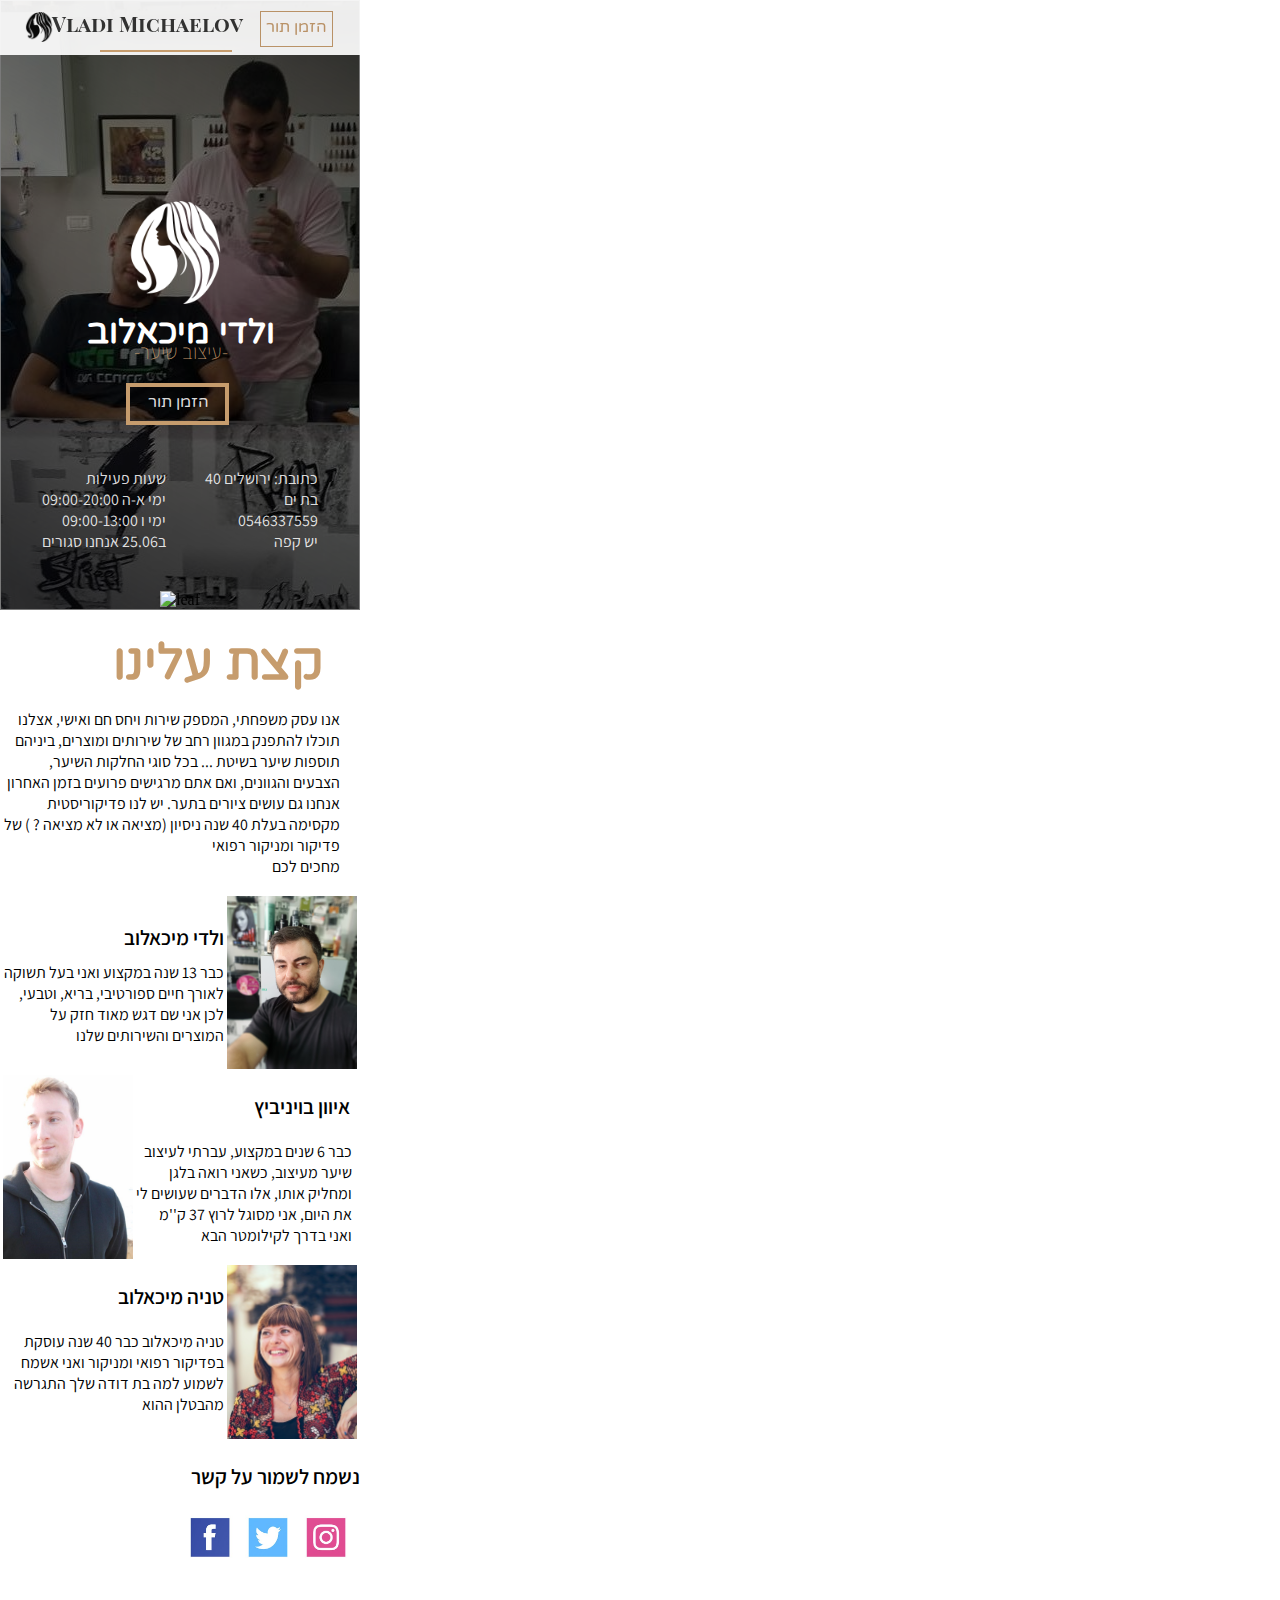
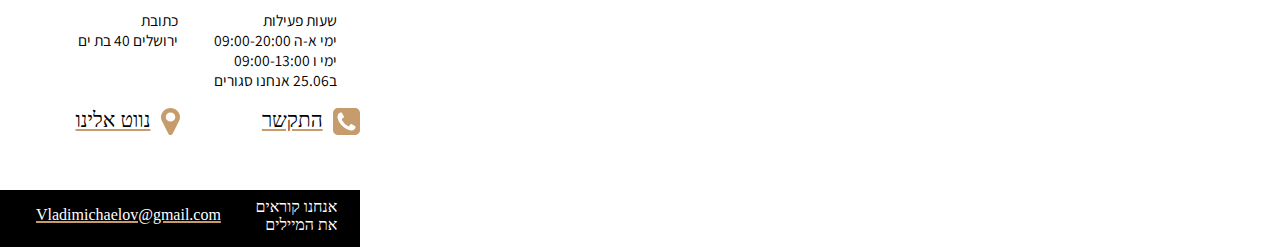
==== commit b7e60cb5: "Finished content placement and design, waiting upon UX designer approval" ====
--- a/index.html
+++ b/index.html
@@ -4,6 +4,9 @@
     <meta charset="UTF-8" />
     <meta http-equiv="X-UA-Compatible" content="IE=edge" />
     <meta name="viewport" content="width=device-width, initial-scale=1.0" />
+    <meta name="viewport" content="user-scalable=no, width=device-width, initial-scale=1.0" />
+<meta name="apple-mobile-web-app-capable" content="yes" />
+
 
     <link rel="stylesheet" href="style.css" />
 
@@ -41,11 +44,14 @@
         <div class="div aboutUs">
           <h1 class="aboutUsTitle">קצת עלינו</h1>
           <p class="aboutUsText">
-            קצת עלינו אנו עסק משפחתי, המספק שירות ויחס חם ואישי, אצלנו תוכלו
+            אנו עסק משפחתי, המספק שירות ויחס חם ואישי, אצלנו תוכלו
             להתפנק במגוון רחב של שירותים ומוצרים, ביניהם תוספות שיער בשיטת ...
             בכל סוגי החלקות השיער, הצבעים והגוונים, ואם אתם מרגישים פרועים בזמן
             האחרון אנחנו גם עושים ציורים בתער. יש לנו פדיקוריסטית מקסימה בעלת 40
-            שנה ניסיון (מציאה או לא מציאה ? ) של פדיקור ומניקור רפואי. מחכים לכם
+            שנה ניסיון (מציאה או לא מציאה ? ) של פדיקור ומניקור רפואי 
+            <br>
+            מחכים לכם
+          
           </p>
         </div>
 
@@ -74,7 +80,7 @@
         <div class="aboutTanya">
           <div class="tanyaContainer">
             <h3 class="artists tanya">טניה מיכאלוב</h3>
-            <p class="artistDescription">
+            <p class="artistDescription ">
               טניה מיכאלוב כבר 40 שנה עוסקת בפדיקור רפואי ומניקור ואני אשמח
               לשמוע למה בת דודה שלך התגרשה מהבטלן ההוא
             </p>
@@ -107,14 +113,18 @@
         </div>
 
         <div class="callUs">
-          התקשר אלינו
-          <hr width="5%" />
+          <p class="callAndNavText">
+          התקשר </p>
+        
           <img src="/pics/call.svg" class="callSymbol" alt="Call Us">
         </div>
         
         <div class="navigate">
+          <p class="callAndNavText">
           נווט אלינו
-          <hr width="5%" />
+          </p>
+          <img src="/pics/navigate.svg" class = "nagivateSymbol" alt="">
+         
         </div>
         <div class="footer">
           <p class="email">
--- a/style.css
+++ b/style.css
@@ -5,7 +5,8 @@
 body {
   margin: 0px;
   text-align: right;
-  width: 360px;
+  overflow-x: hidden;
+  width: 100%;
 }
 
 h1 {
@@ -15,13 +16,13 @@
 }
 
 h2 {
-  font-family: "-Assistant - Regular";
+  font-family: "Assistant - Regular";
   font-size: 21px;
   color: #c69c6d;
 }
 
 h3 {
-  font-family: Assistant - Semi-bold;
+  font-family: "Assistant";
   font-weight: 600;
   font-size: 1.3125em;
   color: black;
@@ -30,7 +31,7 @@
 .container {
   display: grid;
   grid-template-columns: 360px;
-  grid-template-rows: 38.125em auto 58.5em;
+  grid-template-rows: 38.125em auto auto;
 }
 
 .header {
@@ -210,7 +211,8 @@
 }
 
 .aboutUsText {
-  font-family: "Arial Regular", "Arial", sans-serif;
+  font-family: "Assistant";
+  font-size: 1em;
   padding-right: 20px;
 }
 
@@ -271,7 +273,7 @@
 }
 .ivanDescription,
 .ivan {
-  padding-right: 1.5em;
+  padding-right: 0.5em;
 }
 
 .aboutTanya {
@@ -279,7 +281,7 @@
 }
 
 .footerContainer {
-  background-color: lightgray;
+  background-color: white;
   position: relative;
   display: grid;
   grid-template-columns: 1fr 1fr;
@@ -309,24 +311,40 @@
   font-size: 13px;
 }
 .address {
-  padding-left: 1.5em;
+  padding-left: 5em;
+  font-size: 1.2em;
 }
 
 .operationHours {
+  font-size: 1.2em;
   padding-right: 1.5em;
 }
 
 .callUs {
   grid-area: call;
   display: flex;
+  justify-content: right;
 }
 
 .callSymbol {
-  width: 30%;
-  height: auto;
+  width: 1.6875em;
+  height: 1.6875em;
 }
 .navigate {
-  grid-area: navigate;
+  display: flex;
+  justify-content: right;
+}
+.nagivateSymbol {
+  width: 1.2em;
+  height: 1.6875em;
+}
+.callAndNavText {
+  font-size: 1.3em;
+  text-decoration: underline;
+  text-decoration-color: #c69c6d;
+  position: relative;
+  right: 0.5em;
+  bottom: 1em;
 }
 
 .footer {
@@ -342,11 +360,29 @@
   padding-left: 3em;
   bottom: 0.5em;
 }
+
 .email {
-  font-family: "Varela Round";
-  color: #c69c6d;
-}
-
-.a:link {
-  color: #c69c6d;
-}
+  position: relative;
+  left: 10%;
+}
+
+a:link {
+  font-family: "ariel";
+  text-decoration: underline;
+  text-decoration-skip: none;
+  text-decoration-color: #c69c6d;
+  text-decoration-thickness: 0.1em;
+  color: white;
+}
+A:visited {
+  text-decoration: none;
+  color: white;
+}
+A:active {
+  text-decoration: none;
+  color: white;
+}
+A:hover {
+  text-decoration: underline;
+  color: white;
+}
